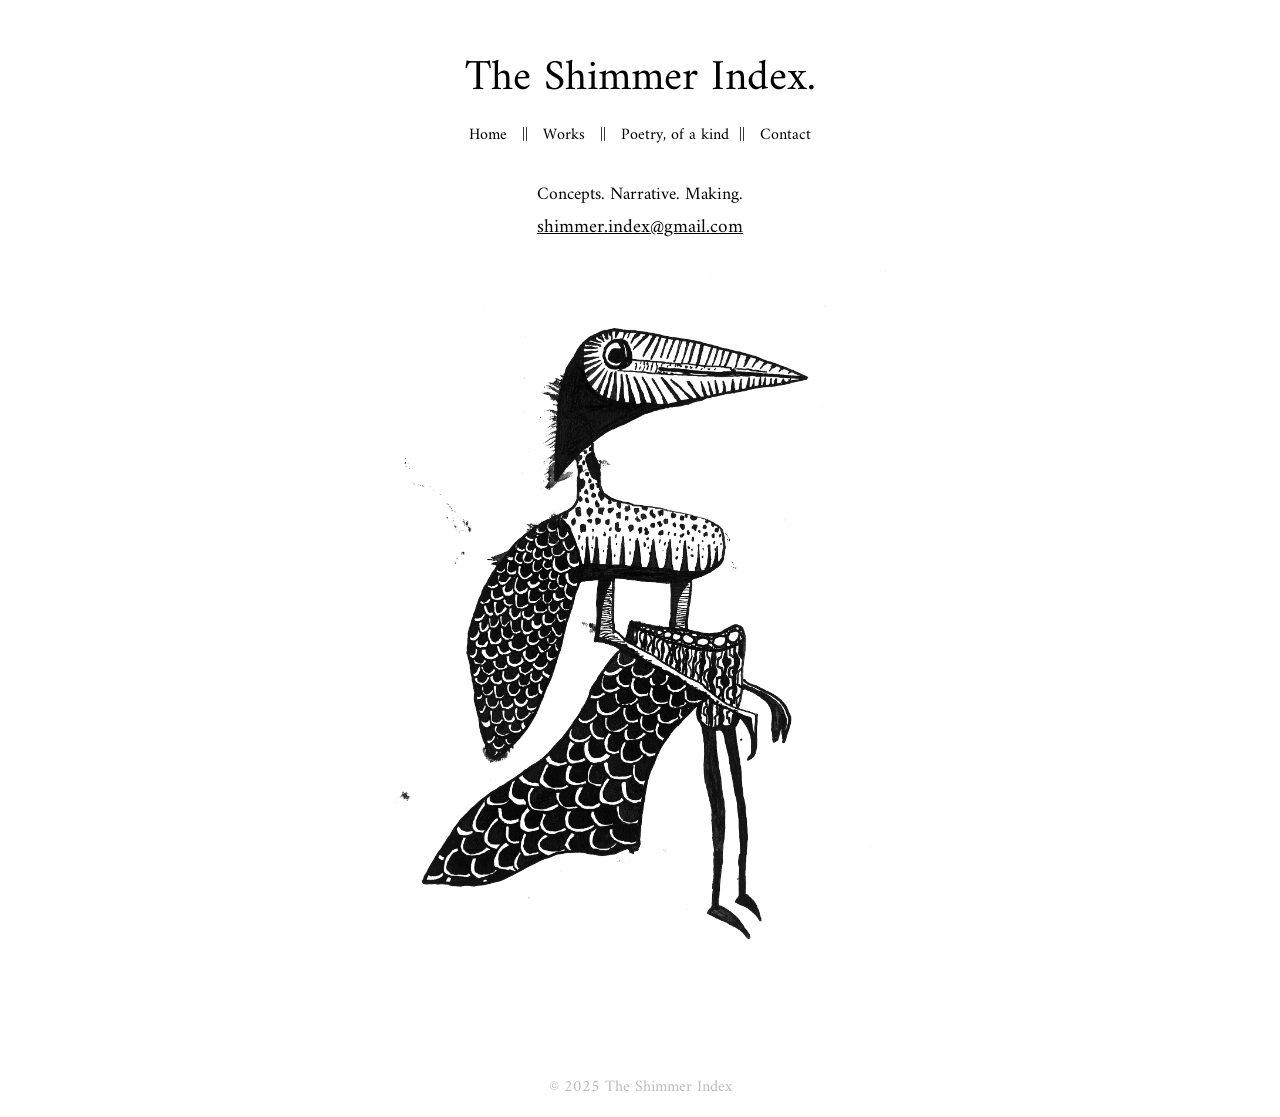
==== contact.html @ 922c2457 "Add files via upload" ====
<!DOCTYPE html>
<html lang="en">
<head>
  <meta charset="UTF-8">
  <meta name="viewport" content="width=device-width, initial-scale=1.0">
  <title>The Shimmer Index - Contact</title>
  <link rel="stylesheet" href="style.css">
  <link rel="preconnect" href="https://fonts.googleapis.com">
  <link rel="preconnect" href="https://fonts.gstatic.com" crossorigin>
  <link href="https://fonts.googleapis.com/css2?family=Amiri:ital,wght@0,400;0,700;1,400;1,700&display=swap" rel="stylesheet">
</head>
<body>
  <header>
    <h1>The Shimmer Index.</h1>
    <nav>
      <a href="index.html">Home</a> ||
      <a href="works.html">Works</a> ||
      <a href="poetry.html">Poetry, of a kind</a>||
      <a href="contact.html">Contact</a> 

    </nav>
  </header>

  <main class="contact-words">
    <h4>Concepts. Narrative. Making.</h4>
    <h2>shimmer.index@gmail.com</h2>
    <img src="mimorlacken.jpeg" alt="titlemap" width="500">
  </main>

  <footer>
    <p>© 2025 The Shimmer Index</p>
  </footer>
</body>
</html>
---- style.css ----
/* General styles */
body {
  font-family: Amiri, serif;
  margin: 0;
  padding: 0;
  text-align: center;
  background-color: #ffffff;
  color: rgb(187, 187, 187);
  
}

footer{
  margin-top: 100px;
}


header {
  background: #ffffff;
  color: #000000;
  padding-top: 40px;
  padding-bottom: 10px;
}

nav a {
  color: rgb(0, 0, 0);
  text-decoration: none;
  margin: 0 10px;

}

main {
  padding: 0px;
}

/* Headings */

h1 {
  font-weight: 400;
  font-size: 2.7rem;
  margin-top: 0px;
  margin-bottom: 5px;
}

h2 {
  margin-top: 0px;
  margin-bottom: 10px;
  font-weight: 500;
  font-size: 1.2rem;
  color:#000000;
  text-decoration:   underline blink;
}


h4{
  margin-top: 20px;
  margin-bottom: 0px;
  color:rgb(0, 0, 0);
  font-size: 1.1rem;
  text-decoration: none;
  font-weight: 100;

}



/* Remove underline from all text inside project links */
.project a {
  text-decoration: none;
  color: inherit;   /* makes link use surrounding text color */
}

/* Specific styles for the h3 title */
.project a h3 {
  font-style: normal;
  font-weight: normal;
  text-align: left;
  text-decoration: none;   /* ensures no underline */
  color: #000;
  margin-top: 5px;
  margin-bottom: 0px;
  margin-left: 5px;
}

.project a .project-tags {
  font-size: 0.9em;
  color: #666;
  text-decoration: none;
  text-align: left;
  margin-top:0px;
  margin-bottom: 20px;
  margin-left: 5px;
}

.works-page {
  max-width: 1200px;
  margin: 0 auto;
  padding: 20px;
  display: flex;
  flex-direction: column;
  gap: 60px; /* space between projects */
}

/* Each project block */
.work {
  display: grid;
  grid-template-columns: 1fr 2fr; /* left = 1/3, right = 2/3 */
  gap: 30px;
  align-items: flex-start; /* align text to top of media */
}

.work-media {
  display: flex;
  flex-direction: column; /* stack children vertically */
  gap: 20px;              /* optional: space between each item */
}

.media-image {
  width: 100%;   /* make images fill container width */
  height: auto;  /* keep aspect ratio */
}


/* Media images */
.media-image {
  max-width: 100%;
  height: auto;
  display: block;
}

/* Video embed wrapper */
.video-wrapper {
  position: relative;
  padding-bottom: 56.25%; /* 16:9 ratio */
  height: 0;
  width: 100%;
  max-width: 800px;
  margin-bottom: 10px;
}
.video-wrapper iframe {
  position: absolute;
  top: 0; left: 0;
  width: 100%;
  height: 100%;
  border: none;
}

.zine-wrapper {
  width: 100%;
  max-width: 1000px;  /* wider than video */
  height: 800px;      /* taller so the PDF is readable */
  margin: 0 auto;
}

.zine-wrapper iframe {
  width: 100%;
  height: 100%;
  border: none;
}


/* Responsive adjustments */
@media (max-width: 900px) {
  .work {
    grid-template-columns: 1fr; /* stack text above media */
    text-align: center;
  }
  .work-text {
    text-align: center;
  }
  .work-media {
    justify-content: center;
    max-width: 800px;
  }
}


.contact-words{
  color: black;
}


/* Poetry Page */
.poetry-page {
  max-width: 800px;
  margin: 0 auto;
  padding: 20px 10px;
  display: flex;
  flex-direction: column;
  gap: 10px;
  text-align: left;
  color: black
}

.poem-entry {
  
  padding-left: 20px;
}

.poem-title {
  margin: 0;
  font-size: 1.8rem;
  text-decoration: none;   /* ensures no underline */
}



.poem-text {
  font-family: Amiri, serif;
  font-size: 1.1rem;
  line-height: 1.8;
  white-space: pre-wrap;   /* keeps line breaks */
  word-wrap: break-word;   /* wraps long lines */
}

hr {
  border: none;
  border-top: 1px solid #000000; /* first line */
  margin: 8px auto;
  width: 100%;
  position: relative;
}

hr::after {
  content: "";
  display: block;
  border-top: 1px solid #000000; /* second line */
  margin-top: 4px; /* distance between the two lines */
}


/* Grid Layout */
.projects-grid {
  display: grid;
  grid-template-columns: repeat(3, 1fr);
  row-gap: 20px;
  column-gap: 20px;
  max-width: 1200px;
  margin: 00px auto;
  padding: 0 10px;
}

.project {
  text-align: center;
}

.project img {
  width: 100%;
  height: 600px;         /* fixed height for consistency */
  object-fit: cover;     /* crops to fill box */
  border-radius: 0px;    /* optional rounded corners */
  display: block;
  transition: transform 0.3s ease;
}

.project:hover img {
  transform: scale(1.02);
}

.project h3 {
  margin-top: 12px;
  font-size: 1.1rem;
  margin-bottom: 5px;
}

.project-tags {
  font-size: 0.9rem;
  color: #999;
  margin-top: 4px;
}

/* Filter Bar */
.filter-bar {
  text-align: center;
  margin: 0px 0 10px;
}

.filter-btn {
  background: none;
  border: 1px solid #ccc;
  padding: 3px 7px;
  margin: 0 3px;
  cursor: pointer;
  border-radius: 0px;
  font-size: 0.9rem;
  transition: all 0.2s ease;
  font-style: normal;
  font-family: Amiri;
}


.filter-btn:hover {
  border-color: #ffffff;
  color: #5f5f5f;
}

.filter-btn.active {
  background: #000000;
  color: #fff;
  border-color: #333;
}

/* Responsive */
@media (max-width: 900px) {
  .projects-grid {
    grid-template-columns: repeat(2, 1fr);
  }
}

@media (max-width: 600px) {
  .projects-grid {
    grid-template-columns: 1fr;
  }
}

.work-detail {
  max-width: 1100px;
  margin: 60px auto;
  padding: 0 20px;
}

.work-layout {
  display: flex;
  flex-wrap: wrap;
  gap: 40px;
  align-items: flex-start;
}

.work-text-box {
  flex: 1 1 350px;
  background: #ffffff; /* box background */
  color: #000000;
  padding: 20px 24px;
  border-radius: 8px;
  text-align: left;
  box-shadow: 0 4px 10px rgba(102, 102, 102, 0.3);
}

.work-text-box h2 {
  margin-top: 0;
  margin-bottom: 10px;
}

.work-media-box {
  flex: 2 1 500px;
}

.work-media-box img,
.work-media-box iframe {
  width: 100%;
}

.back-button {
  display: inline-block;
  margin: 5px 0;
  padding: 3px 7px;
  border: 1px solid #000;
  font-size: 0.9em;
  font-style: italic;
  color: #000;
  text-decoration: none;
  transition: all 0.2s ease-in-out;
  margin-top: 20px;
}

.back-button:hover {
  background-color: #000;
  color: #fff;
}

.project.hidden {
  display: none !important;
}

.work-card {
  max-width: 900px;
  margin: 2rem auto;
  border: 1px solid #000000;
  background: #ffffff;
  display: flex;
  flex-direction: column;
  box-sizing: border-box;
}

.work-title {
  font-size: 1.2rem;
  text-align: center;
  color: #ffffff;
  margin: 0;
  padding: 0.25rem 0.5rem;
  border-bottom: 1px  solid #000;
  background: #000000
}

.work-description {
  font-family: Amiri, serif;
  font-style: normal;
  color: #000000;
  line-height: 1.5;
  text-align:justify;
  margin: 0;
  padding: 0.8rem 1.2rem;
  border-bottom: 1px solid #000;

}

.image-viewer,
.film-viewer {
  position: relative;
  width: 100%;
  height: 505px;                
  border-bottom: 1px solid #000;
  display: flex;
  justify-content: center;
  align-items: center;
  background: #000000;
  overflow: hidden;
}

.image-viewer-light,
.film-viewer-light {
  position: relative;
  width: 100%;
  height: 505px;                
  border-bottom: 1px solid #000;
  display: flex;
  justify-content: center;
  align-items: center;
  background: #fafafa;
  overflow: hidden;
}

.image-viewer-light img,
.image-viewer img {
  max-width: 100%;
  max-height: 100%;
  object-fit: contain;
}

.film-viewer iframe {
  width: 100%;
  height: 100%;
  border: none;
  object-fit: contain;
}

.work-viewer-zine {
   position: relative;
  width: 100%;
  height: 800px;
  border-bottom: 1px solid #000;
  display: flex;
  justify-content: center;
  align-items: center;
  background: #fafafa;
  overflow: hidden;
}

.work-viewer img {
  width: 100%;
  height: 100%;
  object-fit: contain;
}

.img-prev,
.img-next,
.film-prev,
.film-next,
.work-prev,
.work-next {
  position: absolute;
  top: 50%;
  transform: translateY(-50%);
  background: rgba(255,255,255,0.8);
  border: 0px solid #000;
  padding: 0.25rem 0.5rem;
  cursor: pointer;
  font-size: 1.2rem;
  line-height: 1;
  z-index: 2;
}

.img-prev,
.film-prev,
.work-prev { left: 0rem; }
.img-next,
.film-next,
.work-next { right: 0rem; }

.img-prev:hover,
.img-next:hover,
.film-prev:hover,
.film-next:hover,
.work-prev:hover,
.work-next:hover {
  background: #000;
  color: #fff;
}

.film-caption,
.work-caption {
  text-align: center;
  font-size: 0.9rem;
  color: #303030;
  font-style: normal;
  margin: 0;
  padding: 0.5rem 1rem;
  border-bottom: 1px solid #000;
}

.work-thumbnails {
  display: flex;
  justify-content: flex-start;
  margin: 0;
  padding: 0;
  border-bottom: 1px solid #000;
  border-top: none;
}

.work-thumbnails img {
  width: 120px;
  height: 120px;
  object-fit: cover;
  cursor: pointer;
  opacity: 0.7;
  transition: opacity 0.2s;
  background: #fafafa;
}

.work-thumbnails img:last-child {
  border-right: none;
}

.work-thumbnails img.active,
.work-thumbnails img:hover {
  opacity: 1;
}
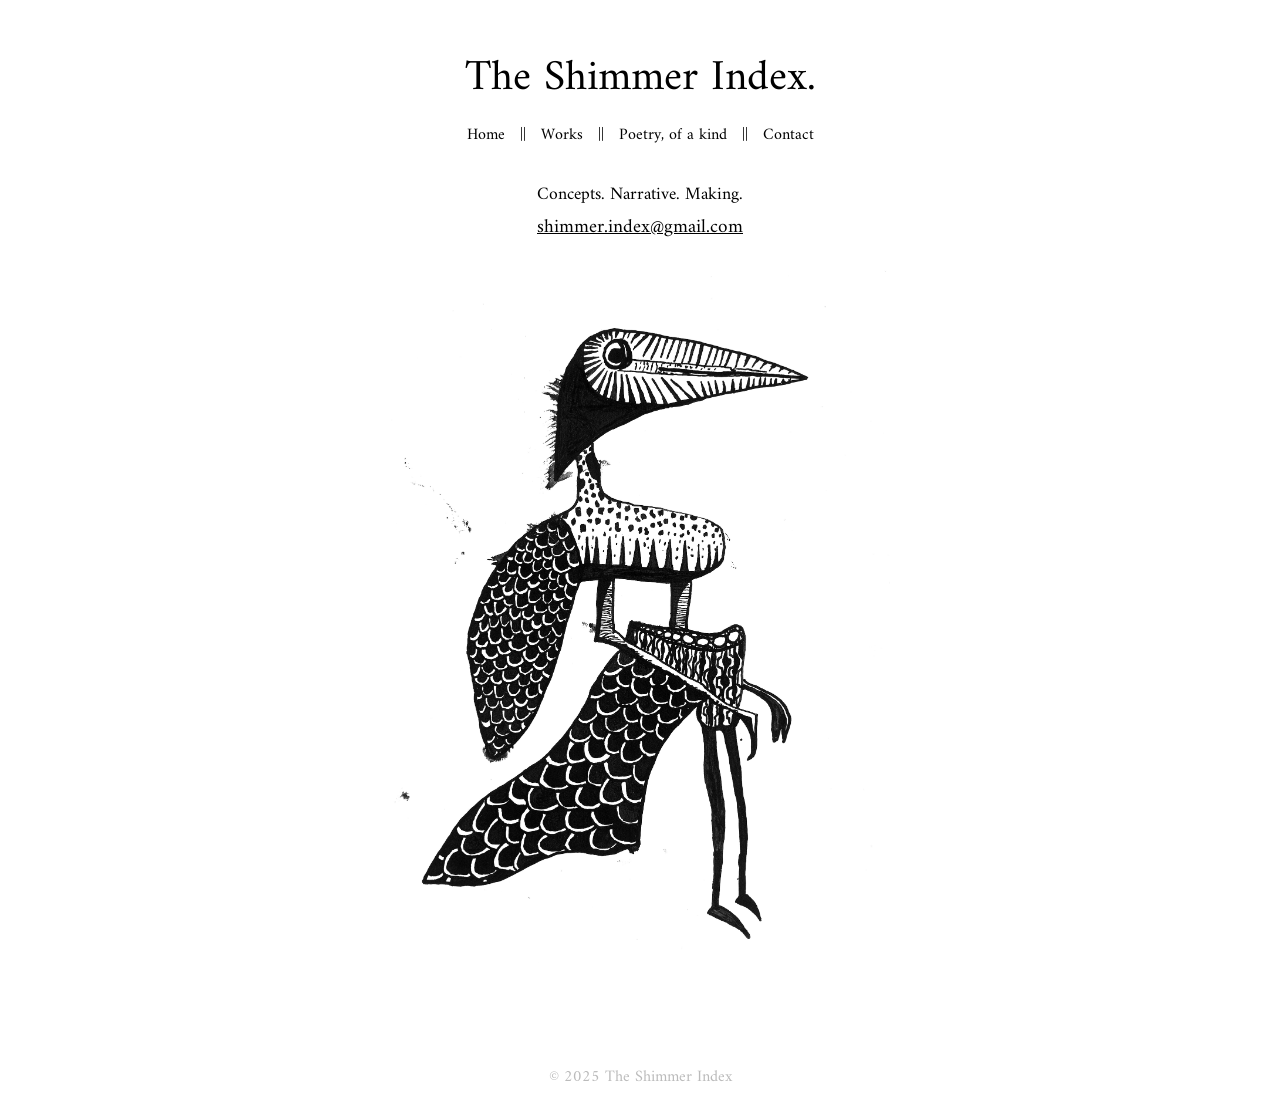
==== commit df8b84db: "Add files via upload minor edits, captions, description formatting, mobile formatting edits" ====
--- a/contact.html
+++ b/contact.html
@@ -15,7 +15,7 @@
     <nav>
       <a href="index.html">Home</a> ||
       <a href="works.html">Works</a> ||
-      <a href="poetry.html">Poetry, of a kind</a>||
+      <a href="poetry.html">Poetry, of a kind</a> ||
       <a href="contact.html">Contact</a> 
 
     </nav>
--- a/style.css
+++ b/style.css
@@ -37,8 +37,25 @@
 h1 {
   font-weight: 400;
   font-size: 2.7rem;
-  margin-top: 0px;
+  margin-top: 0;
   margin-bottom: 5px;
+  text-align: center;   /* Centers title on all devices */
+  padding: 0 10px;      /* Adds a little breathing room left/right */
+}
+
+/* Responsive adjustment for smaller screens */
+@media (max-width: 768px) {
+  h1 {
+    font-size: 2.3rem;   /* Smaller text on tablets/phones */
+    padding: 0 15px;   /* More horizontal padding */
+  }
+}
+
+@media (max-width: 480px) {
+  h1 {
+    font-size: 1.9rem; /* Even smaller for narrow phones */
+    padding: 0 20px;
+  }
 }
 
 h2 {
@@ -60,7 +77,6 @@
   font-weight: 100;
 
 }
-
 
 
 /* Remove underline from all text inside project links */
@@ -124,8 +140,37 @@
 .media-image {
   max-width: 100%;
   height: auto;
+}
+
+.video-container {
+  position: relative;
+  width: 100%;
+  max-width: 800px;   /* Limit size on large screens */
+  margin: 0 auto;     /* Center horizontally */
+  overflow: hidden;
+}
+
+.video-container video {
+  width: 100%;
+  height: auto;
   display: block;
 }
+
+/* Mobile adjustment */
+@media (max-width: 768px) {
+  .video-container {
+    max-width: 100%;   /* Use full width on tablets/phones */
+  }
+
+  .video-container video {
+    max-height: 50vh;  /* Limit vertical space */
+    object-fit: cover;
+  }
+}
+
+
+
+
 
 /* Video embed wrapper */
 .video-wrapper {
@@ -173,11 +218,18 @@
   }
 }
 
-
-.contact-words{
+.contact-words {
   color: black;
-}
-
+  text-align: center; /* center content, including image */
+}
+
+.contact-words img {
+  width: 100%;        /* scale to container width */
+  max-width: 500px;   /* prevent it from being too large on desktop */
+  height: auto;       /* maintain aspect ratio */
+  display: block;
+  margin: 0 auto;     /* center the image */
+}
 
 /* Poetry Page */
 .poetry-page {
@@ -270,34 +322,39 @@
 
 /* Filter Bar */
 .filter-bar {
-  text-align: center;
-  margin: 0px 0 10px;
+  display: flex;
+  flex-wrap: wrap;       /* Allows buttons to wrap onto multiple lines */
+  justify-content: center; /* Center them nicely */
+  gap: 6px;              /* Even spacing between buttons */
+  margin: 0 0 10px;
+  padding: 0 5px;
 }
 
 .filter-btn {
   background: none;
   border: 1px solid #ccc;
-  padding: 3px 7px;
-  margin: 0 3px;
+  padding: 6px 12px;
   cursor: pointer;
-  border-radius: 0px;
+  border-radius: 0;
   font-size: 0.9rem;
+  font-style: normal;
+  font-family: Amiri, serif;
+  color: #000;            /* Explicitly set text color to black */
   transition: all 0.2s ease;
-  font-style: normal;
-  font-family: Amiri;
-}
-
+  flex-shrink: 0;         /* Prevent buttons from squishing */
+}
 
 .filter-btn:hover {
-  border-color: #ffffff;
+  border-color: #000;
   color: #5f5f5f;
 }
 
 .filter-btn.active {
-  background: #000000;
+  background: #000;
   color: #fff;
   border-color: #333;
 }
+
 
 /* Responsive */
 @media (max-width: 900px) {
@@ -403,6 +460,10 @@
 
 }
 
+.p1 {
+  margin:0px;
+}
+
 .image-viewer,
 .film-viewer {
   position: relative;
@@ -429,12 +490,64 @@
   overflow: hidden;
 }
 
-.image-viewer-light img,
-.image-viewer img {
+/* Images inside the main viewers */
+.image-viewer > img,
+.image-viewer-light > img,
+.film-viewer > img,
+.film-viewer-light > img {
   max-width: 100%;
   max-height: 100%;
   object-fit: contain;
-}
+  display: block;
+}
+
+
+/* Dialog container */
+#imageDialog {
+  display: none;          /* hidden by default */
+  padding: 0;
+  border: none;
+  background: rgba(0,0,0,0.85);
+  width: 100vw;
+  height: 100vh;
+  justify-content: center;
+  align-items: center;
+  position: fixed;
+  top: 0;
+  left: 0;
+  z-index: 1000;
+}
+
+#imageDialog[open] {
+  display: flex;
+}
+
+/* Dialog image */
+#dialog-image {
+  max-width: 90%;       /* max width on desktop */
+  max-height: 90%;      /* never taller than viewport */
+  width: auto;
+  height: auto;
+  cursor: grab;
+  transform-origin: center center;
+  touch-action: none;
+}
+
+/* Mobile adjustments */
+@media (max-width: 768px) {
+  #dialog-image {
+    max-width: 100vw;
+    max-height: 100vh;
+
+  }
+
+}
+
+
+
+
+
+
 
 .film-viewer iframe {
   width: 100%;
@@ -444,22 +557,23 @@
 }
 
 .work-viewer-zine {
-   position: relative;
-  width: 100%;
-  height: 800px;
+  position: relative;
+  width: 100%;
+  height: 800px;         /* fixed viewing window */
   border-bottom: 1px solid #000;
   display: flex;
   justify-content: center;
-  align-items: center;
+  align-items: stretch;  /* let iframe stretch full height */
   background: #fafafa;
-  overflow: hidden;
-}
-
-.work-viewer img {
+  overflow: auto;        /* enable scrolling inside */
+}
+
+.work-viewer-zine iframe {
   width: 100%;
   height: 100%;
-  object-fit: contain;
-}
+  border: none;
+}
+
 
 .img-prev,
 .img-next,
@@ -477,6 +591,7 @@
   font-size: 1.2rem;
   line-height: 1;
   z-index: 2;
+  color:#000;
 }
 
 .img-prev,
@@ -509,11 +624,13 @@
 
 .work-thumbnails {
   display: flex;
-  justify-content: flex-start;
-  margin: 0;
-  padding: 0;
-  border-bottom: 1px solid #000;
+  flex-wrap: wrap;         /* let thumbnails wrap onto new rows */
+  justify-content: center; /* center them neatly */
+  gap: 8px;                /* even spacing between thumbnails */
+  padding: 10px;
+
   border-top: none;
+  box-sizing: border-box;  /* keep padding inside container width */
 }
 
 .work-thumbnails img {
@@ -534,3 +651,6 @@
 .work-thumbnails img:hover {
   opacity: 1;
 }
+
+
+
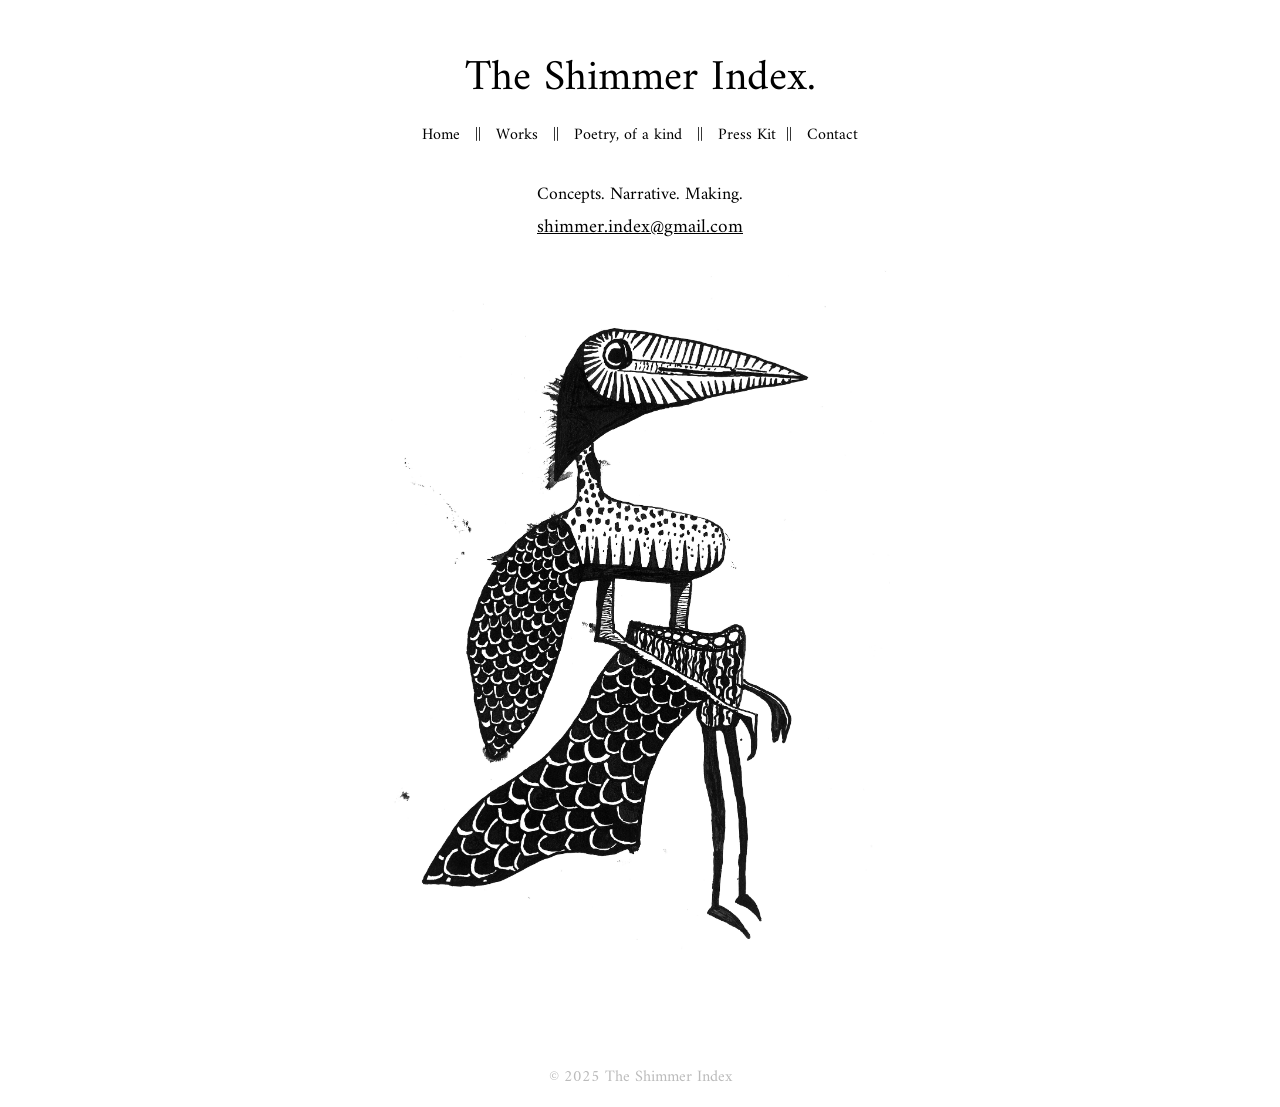
==== commit 90203e55: "02-10-26 added presskit" ====
--- a/contact.html
+++ b/contact.html
@@ -16,6 +16,7 @@
       <a href="index.html">Home</a> ||
       <a href="works.html">Works</a> ||
       <a href="poetry.html">Poetry, of a kind</a> ||
+      <a href="presskit.html">Press Kit</a>||
       <a href="contact.html">Contact</a> 
 
     </nav>
